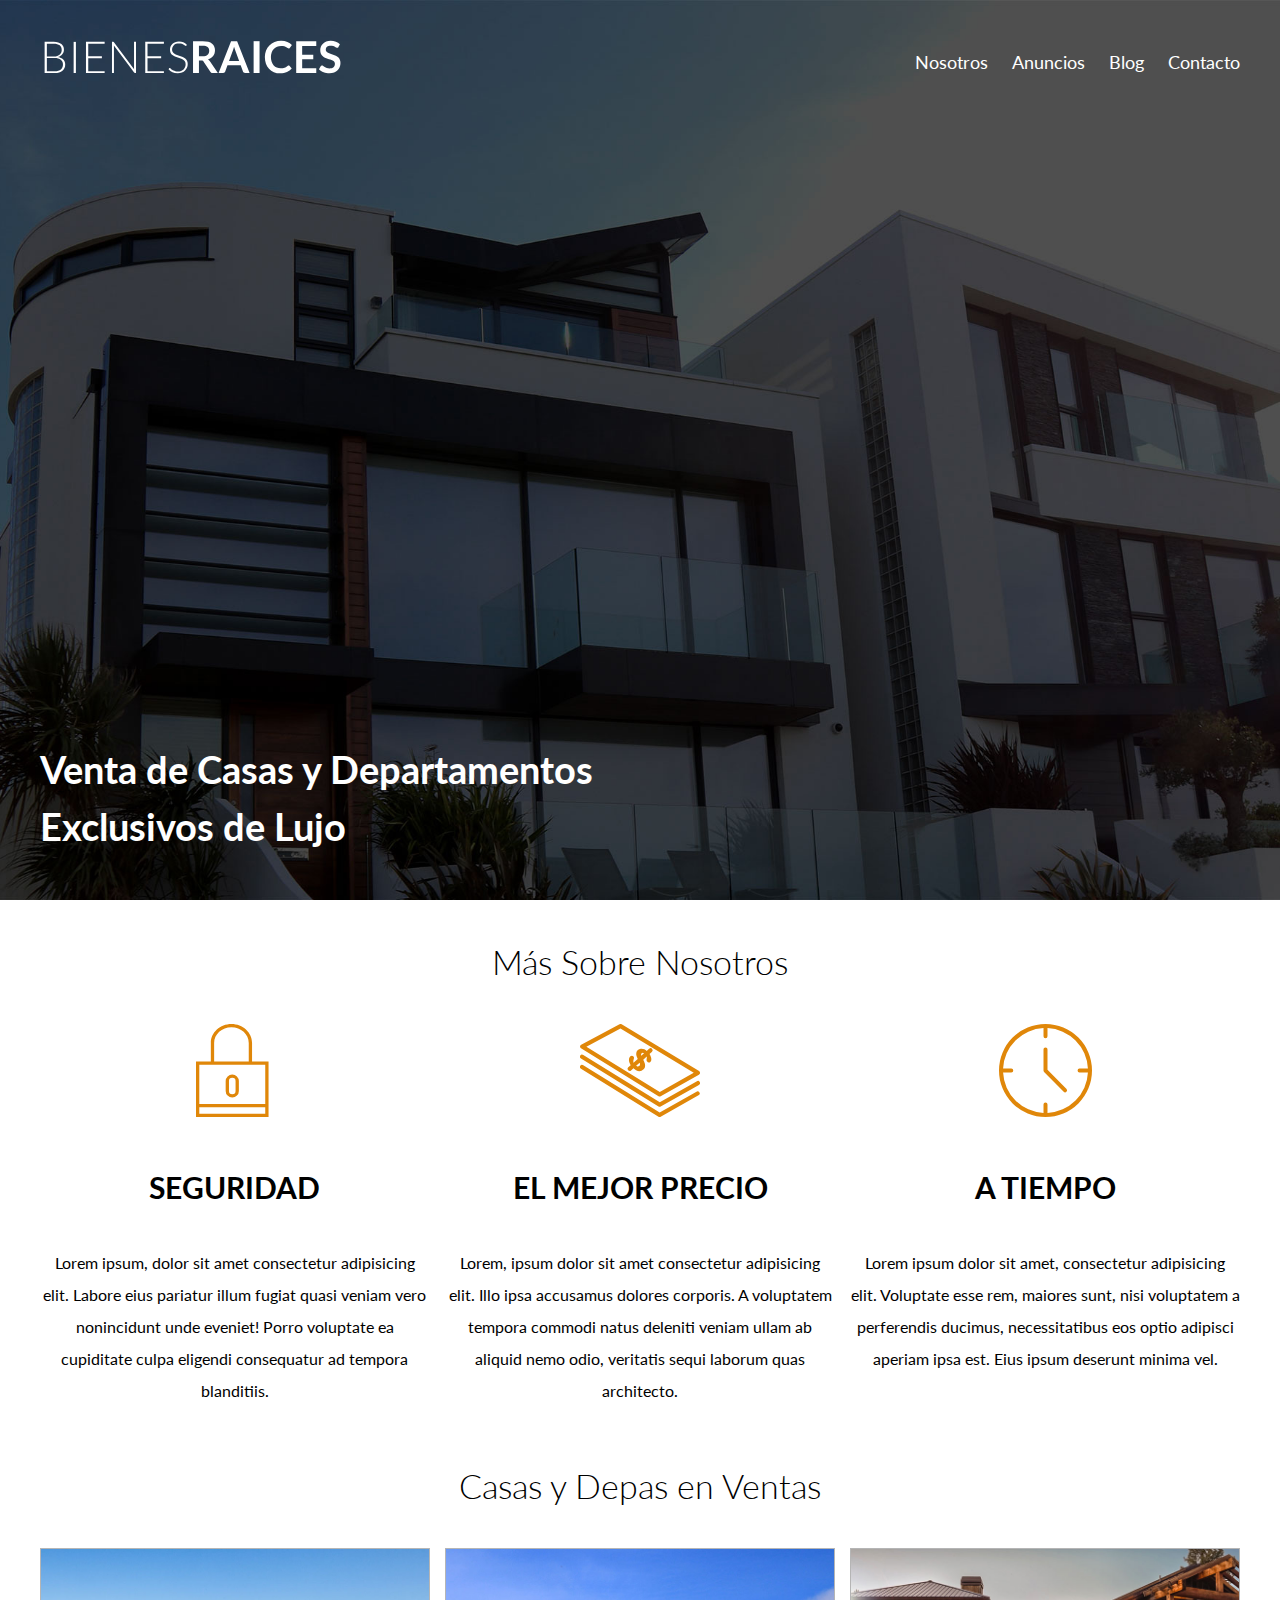
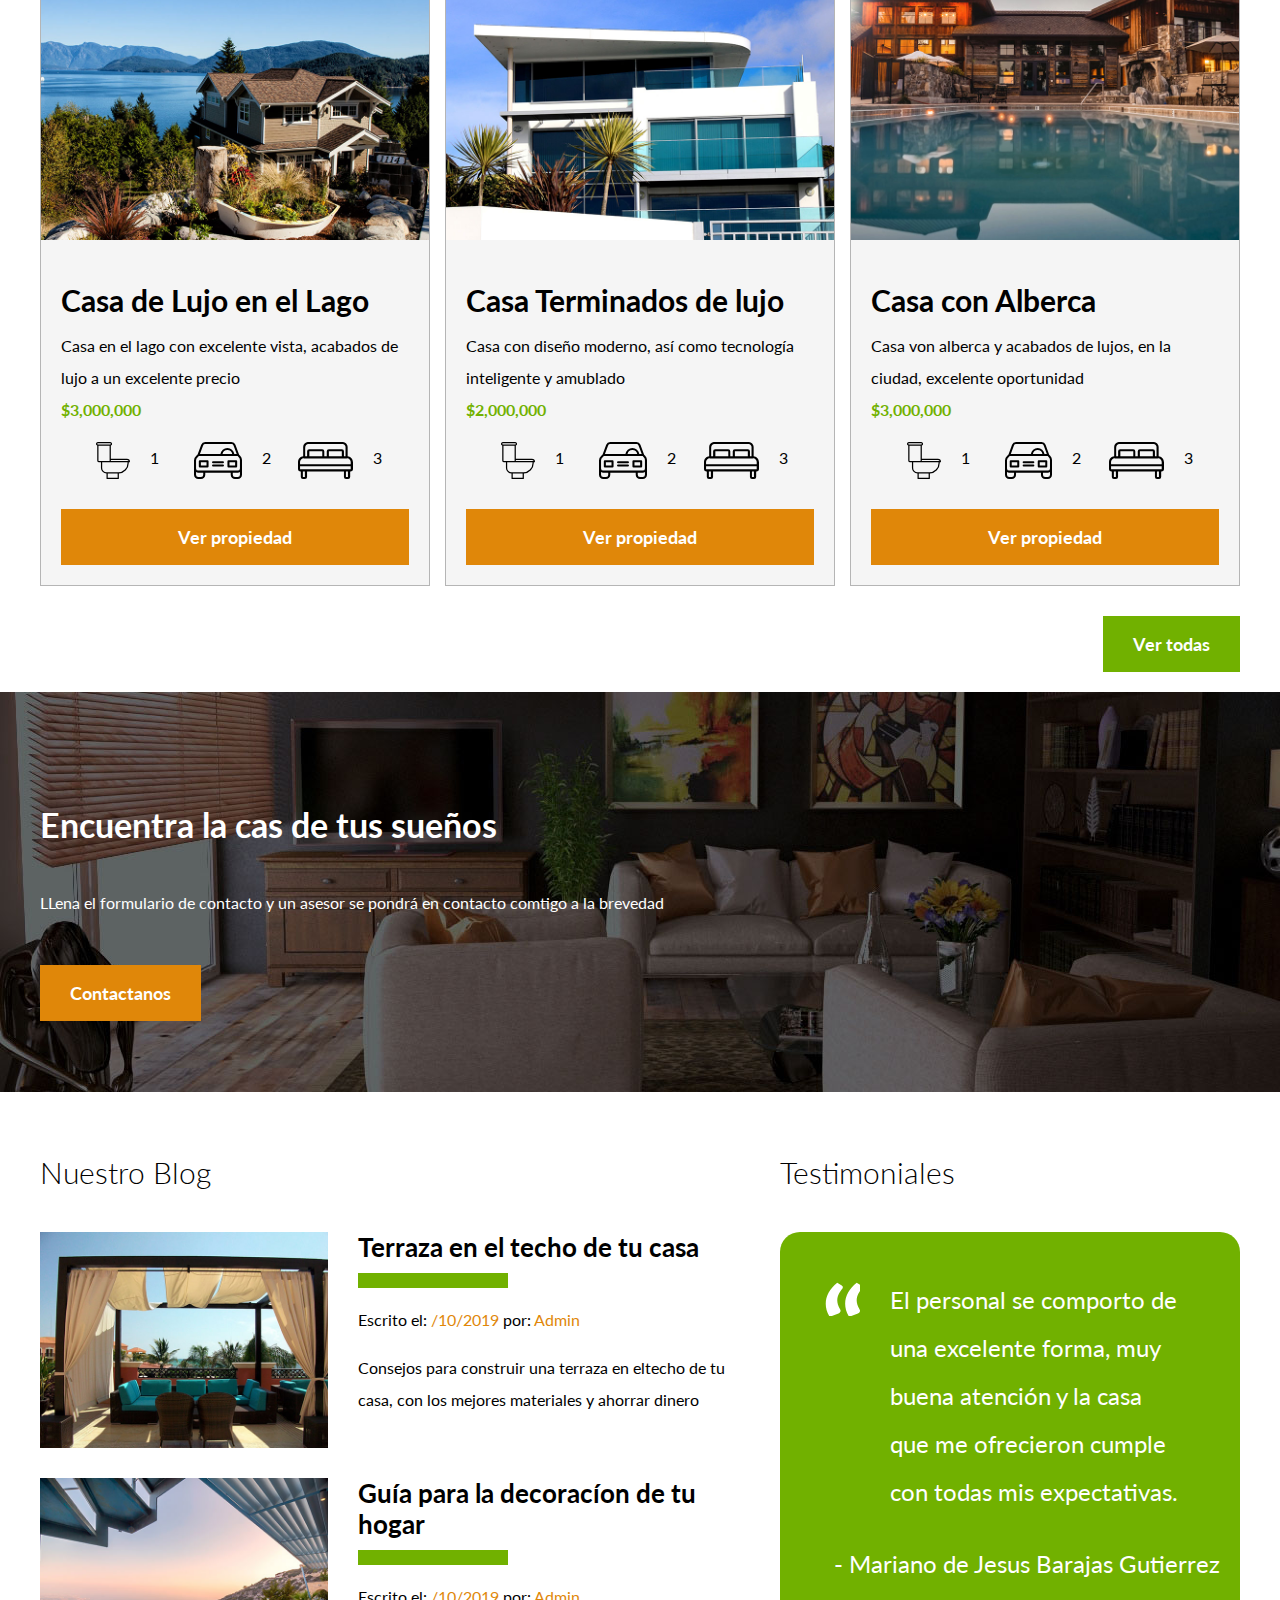
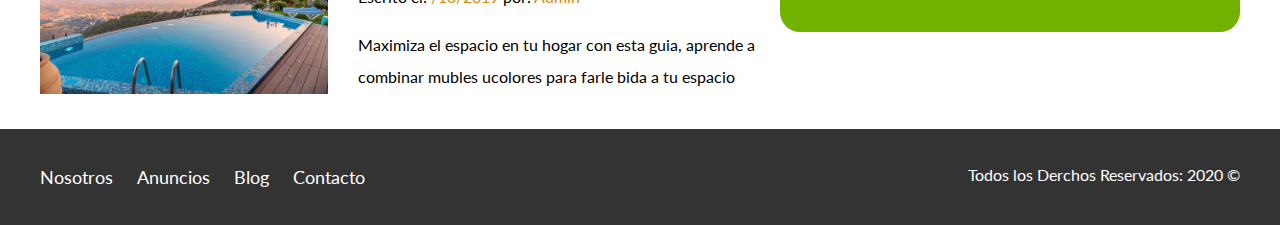
==== index.html @ 3288266c "first commit" ====
<!DOCTYPE html>
<html lang="en">

<head>
    <meta charset="UTF-8">
    <meta name="viewport" content="width=device-width, initial-scale=1.0">
    <title>Bienes Raices</title>
    <link rel="preconnect" href="https://fonts.gstatic.com">
    <link href="https://fonts.googleapis.com/css2?family=Lato:wght@300;700;900&display=swap" rel="stylesheet">
    <link rel="stylesheet" href="/css/normalize.css">
    <link rel="stylesheet" href="/css/main.css">
</head>

<body>

    <header class="site-header inicio">
        <div class="contenedor contenido-header">
            <div class="barra">
                <a href="/">
                    <img src="/img/logo.svg" alt="logotipo">
                </a>

                <nav class="navegacion">
                    <a href="nosotros.html">Nosotros</a>
                    <a href="anuncios.html">Anuncios</a>
                    <a href="blog.html">Blog</a>
                    <a href="contacto.html">Contacto</a>
                </nav>
            </div>
            <h1>Venta de Casas y Departamentos Exclusivos de Lujo</h1>
        </div>
    </header>

    <section class="contenedor seccion">
        <h2 class="fw-300 centrar-texto">Más Sobre Nosotros</h2>
        <div class="iconos-nosotros">
            <div class="icono">
                <img src="/img/icono1.svg" alt="icono seguridad">
                <h3 class="encabesado">Seguridad</h3>
                <p>Lorem ipsum, dolor sit amet consectetur adipisicing elit. Labore eius pariatur illum fugiat quasi
                    veniam
                    vero
                    nonincidunt unde eveniet! Porro voluptate ea cupiditate culpa eligendi consequatur ad tempora
                    blanditiis.</p>
            </div>
            <div class="icono">
                <img src="/img/icono2.svg" alt="icono mejor precio">
                <h3 class="encabesado">El Mejor Precio</h3>
                <p>Lorem, ipsum dolor sit amet consectetur adipisicing elit. Illo ipsa accusamus dolores corporis. A
                    voluptatem
                    tempora commodi natus deleniti veniam ullam ab aliquid nemo odio, veritatis sequi laborum quas
                    architecto.</p>
            </div>
            <div class="icono">
                <img src="/img/icono3.svg" alt="icono a tiempo">
                <h3 class="encabesado">A Tiempo</h3>
                <p>Lorem ipsum dolor sit amet, consectetur adipisicing elit. Voluptate esse rem, maiores sunt, nisi
                    voluptatem a
                    perferendis ducimus, necessitatibus eos optio adipisci aperiam ipsa est. Eius ipsum deserunt minima
                    vel.
                </p>
            </div>
        </div>
    </section>

    <main class="seccion contenedor">
        <h2 class="fw-300 centrar-texto">Casas y Depas en Ventas</h2>
        <div class="contenedor-anuncios">
            <div class="anuncios">
                <img src="/img/anuncio1.jpg" alt="Anucnio casa en el lago">
                <div class="contenido-anuncio">
                    <h3>Casa de Lujo en el Lago</h3>
                    <p>Casa en el lago con excelente vista, acabados de lujo a un excelente precio</p>
                    <p class="precio">$3,000,000</p>
                    <ul class="iconos-caracteristicas">
                        <li>
                            <img src="img/icono_wc.svg" alt="icono wc">
                            <p>1</p>
                        </li>
                        <li>
                            <img src="img/icono_estacionamiento.svg" alt="icono estacionamiento">
                            <p>2</p>
                        </li>
                        <li>
                            <img src="img/icono_dormitorio.svg" alt="icono dormitorio">
                            <p>3</p>
                        </li>
                    </ul>
                    <a href="#" class="boton boton-amarillo d-block">Ver propiedad</a>
                </div>
            </div>
            <div class="anuncios">
                <img src="/img/anuncio2.jpg" alt="Anucnio casa con Terminados de lujos">
                <div class="contenido-anuncio">
                    <h3>Casa Terminados de lujo</h3>
                    <p>Casa con diseño moderno, así como tecnología inteligente y amublado</p>
                    <p class="precio">$2,000,000</p>
                    <ul class="iconos-caracteristicas">
                        <li>
                            <img src="img/icono_wc.svg" alt="icono wc">
                            <p>1</p>
                        </li>
                        <li>
                            <img src="img/icono_estacionamiento.svg" alt="icono estacionamiento">
                            <p>2</p>
                        </li>
                        <li>
                            <img src="img/icono_dormitorio.svg" alt="icono dormitorio">
                            <p>3</p>
                        </li>
                    </ul>
                    <a href="#" class="boton boton-amarillo d-block">Ver propiedad</a>
                </div>
            </div>
            <div class="anuncios">
                <img src="/img/anuncio3.jpg" alt="Anucnio casa con alberca">
                <div class="contenido-anuncio">
                    <h3>Casa con Alberca</h3>
                    <p>Casa von alberca y acabados de lujos, en la ciudad, excelente oportunidad</p>
                    <p class="precio">$3,000,000</p>
                    <ul class="iconos-caracteristicas">
                        <li>
                            <img src="img/icono_wc.svg" alt="icono wc">
                            <p>1</p>
                        </li>
                        <li>
                            <img src="img/icono_estacionamiento.svg" alt="icono estacionamiento">
                            <p>2</p>
                        </li>
                        <li>
                            <img src="img/icono_dormitorio.svg" alt="icono dormitorio">
                            <p>3</p>
                        </li>
                    </ul>
                    <a href="#" class="boton boton-amarillo d-block">Ver propiedad</a>
                </div>
            </div>
        </div>
        <div class="ver-todas">
            <a href="anuncios.html" class="boton boton-verde">Ver todas</a>
        </div>
    </main>

    <section class="imegen-contacto">
        <div class="contenedor contenido-contacto">
            <h2>Encuentra la cas de tus sueños</h2>
            <p>LLena el formulario de contacto y un asesor se pondrá en contacto comtigo a la brevedad</p>
            <a href="contacto.html" class="boton boton-amarillo">Contactanos</a>
        </div>
    </section>
    <div class="seccion-inferior contenedor seccion">
        <section class="blog">
            <h3 class="centrar-tecto fw-300">Nuestro Blog</h3>
            <article class="entrada-blog">
                <div class="imagen">
                    <img src="/img/blog1.jpg" alt="Entrada de blog">
                </div>
                <div class="texto-entrada">
                    <a href="#">
                        <h4>Terraza en el techo de tu casa </h4>
                    </a>
                    <p>Escrito el: <span>/10/2019</span> por: <span>Admin</span></p>
                    <p>Consejos para construir una terraza en eltecho de tu casa, con los mejores materiales y ahorrar
                        dinero
                    </p>
                </div>
            </article>
            <article class="entrada-blog">
                <div class="imagen">
                    <img src="/img/blog2.jpg" alt="Entrada de blog">
                </div>
                <div class="texto-entrada">
                    <a href="#">
                        <h4>Guía para la decoracíon de tu hogar</h4>
                    </a>
                    <p>Escrito el: <span>/10/2019</span> por: <span>Admin</span></p>
                    <p>Maximiza el espacio en tu hogar con esta guia, aprende a combinar mubles ucolores para farle bida
                        a tu espacio
                    </p>
                </div>
            </article>
        </section>

        <section class="testimoniales">
            <h3 class="centrar-tecto fw-300">Testimoniales</h3>
            <div class="testimonial">
                <blockquote>
                    El personal se comporto de una excelente forma, muy buena atención y la casa que me ofrecieron
                    cumple
                    con
                    todas
                    mis expectativas.
                </blockquote>
                <p>- Mariano de Jesus Barajas Gutierrez </p>
            </div>
        </section>
    </div>
    <footer class="site-footer seccion">
        <div class="contenedor contenedor-footer">
            <nav class="navegacion">
                <a href="nosotros.html">Nosotros</a>
                <a href="anuncios.html">Anuncios</a>
                <a href="blog.html">Blog</a>
                <a href="contacto.html">Contacto</a>
            </nav>
            <p class="copyright">Todos los Derchos Reservados: 2020 &copy;</p>
        </div>
    </footer>
</body>

</html>
---- css/main.css ----
html {
    box-sizing: border-box;
    font-size: 62.5%;/*Resrt para REMS - 62.5% = 10px de 16px */
    /*Esto hacae que 1 rem sea igual a 10px ejemplo 1.8rem = 18px*/
}
*, *:before, *:after {
    box-sizing: inherit;
}
body {
    font-family: 'Lato', sans-serif;
    font-size: 1.6rem;
    line-height: 2;
}
h1 {
    font-size: 3.8rem;
}

h2 {
    font-size: 3.4rem;
}

h3 {
    font-size: 3rem;
}

h4 {
    font-size: 2.6rem;
}

/* Global */
img {
    max-width: 100%;
}
.contenedor {
    max-width: 120rem;
    margin: 0 auto;
}

/* Utilidades */
.seccion {
    margin-top: 2rem;
    margin-bottom: 2rem;
}

.fw-300 {
    font-weight: 300;
}

.centrar-texto {
    text-align: center;
}
.d-block {
    display: block!important;
}
/* Botones */
.boton {
 color: white;
 font-weight: 700;
 text-decoration: none;
 font-size: 1.8rem;
 padding:1rem 3rem;
 margin-top: 3rem;
 display: inline-block;
 text-align: center;

}
.boton-amarillo {
 background-color: #e08709;
}
.boton-verde {
    background-color: #71b100;
}
/* header*/
.site-header.inicio {
    background-image: url(../img/header.jpg);
    background-position: center center;
    background-size: cover;
    height: 100vh;
    min-height: 60rem;
}

.contenido-header {
    height: 100%;
    display: flex;
    flex-direction: column;
    justify-content: space-between;
}
.contenido-header h1 {
    color: white;
    padding-bottom: 2rem;
    max-width: 60rem;
    line-height: 1.5;
}

.barra {
    display: flex;
    justify-content: space-between;
    align-items: center;
    padding-top: 3rem;
}


/* Navegacion */
.navegacion a {
    color: white;
    text-decoration: none;
    font-size: 1.8rem;
    margin-right: 2rem;
}
.navegacion a:hover {
    color: #71b100;
}
.navegacion a:last-of-type {
    margin:0;
}

/* Iconos Nosotros*/
.encabezado-nosotros {
    font-weight: 300;
    text-align: center;
}

.iconos-nosotros {
    display: flex;
    justify-content: space-between;
}
.icono {
    flex-basis: calc(33.3% - 1rem);
    text-align: center;
}
.icono h3 {
    text-transform: uppercase;
}

/* Anuncios */
.contenedor-anuncios {
    display: flex;
    justify-content: space-between;
}
.anuncios {
    flex-basis: calc(33.3% - 1rem);
    border: 1px solid #b5b5b5;
    background-color: #f5f5f5;
}
.contenido-anuncio {
    padding: 2rem;  
}
.contenido-anuncio h3,
.contenido-anuncio p
{
    margin: 0;
}
.precio {
    color: #71b100;
    font-weight: 700;
}
.iconos-caracteristicas {
    list-style: none;
    padding: 0;
    display: flex;
    justify-content: space-evenly;
}
.iconos-caracteristicas li {
    /*flex: 1;*/
    display: flex;
}

.iconos-caracteristicas li img {
    margin-right: 2rem;
}

.ver-todas {
    display: flex;
    justify-content: flex-end;
}

/* Contacto Home */
.imegen-contacto {
    background-image: url(../img/encuentra.jpg);
    background-position: center center;
    height: 40rem;
    display: flex;
    align-items: center;
}
.contenido-contacto {
    flex: 1;
    color: #ffff;

}

.contenido-contacto p{
    font-size: 1.8;   
}

/* Seccion Inferior*/
.seccion-inferior{
    display: flex;
    justify-content: space-between;
}
.seccion-inferior .blog {
    flex-basis: 60%;
}

.seccion-inferior .testimoniales {
    flex-basis: calc(40% - 2rem) ;
}

.entrada-blog {
    display: flex;
    justify-content: space-between;
    margin-bottom: 2rem;
}
.entrada-blog:last-of-type {
    margin-bottom: 0;
}

.entrada-blog .imagen {
    flex-basis: 40%;
}

.entrada-blog .texto-entrada {
    flex-basis: calc(60% - 3rem);
}
.texto-entrada a {
    color: black;
    text-decoration: none;
}
.texto-entrada h4 {
    margin: 0;
    line-height: 1.2;
}
.texto-entrada h4::after {
    content: '';
    display: block;
    width: 15rem;
    height: 1.5rem;
    background-color: #71b100;
    margin-top: 1rem;

}
.texto-entrada span{
    color: #e08709;
}

/* Testiomoniales */
.testimonial{
    background-color: #71b100;
    font-size: 2.4rem;
    padding: 2rem;
    color: white;
    border-radius: 2rem;
}
.testimonial p {
    text-align: right;
}

.testimonial blockquote::before {
    content:'';
    background-image: url(../img/comilla.svg);
    width: 4rem;
    height: 4rem;
    display: block;
    position: absolute;
    left: -2rem;
    font-weight: 300;
}

.testimonial blockquote {
    position: relative;
    padding-left: 5rem;
}

/* Site footer*/
.site-footer {
    background-color: #333333;
    margin: 0;
}
.contenedor-footer{
    padding:3rem 0;
    display: flex;
    justify-content: space-between;
}

.copyright{
    margin: 0;
    color: white;
}
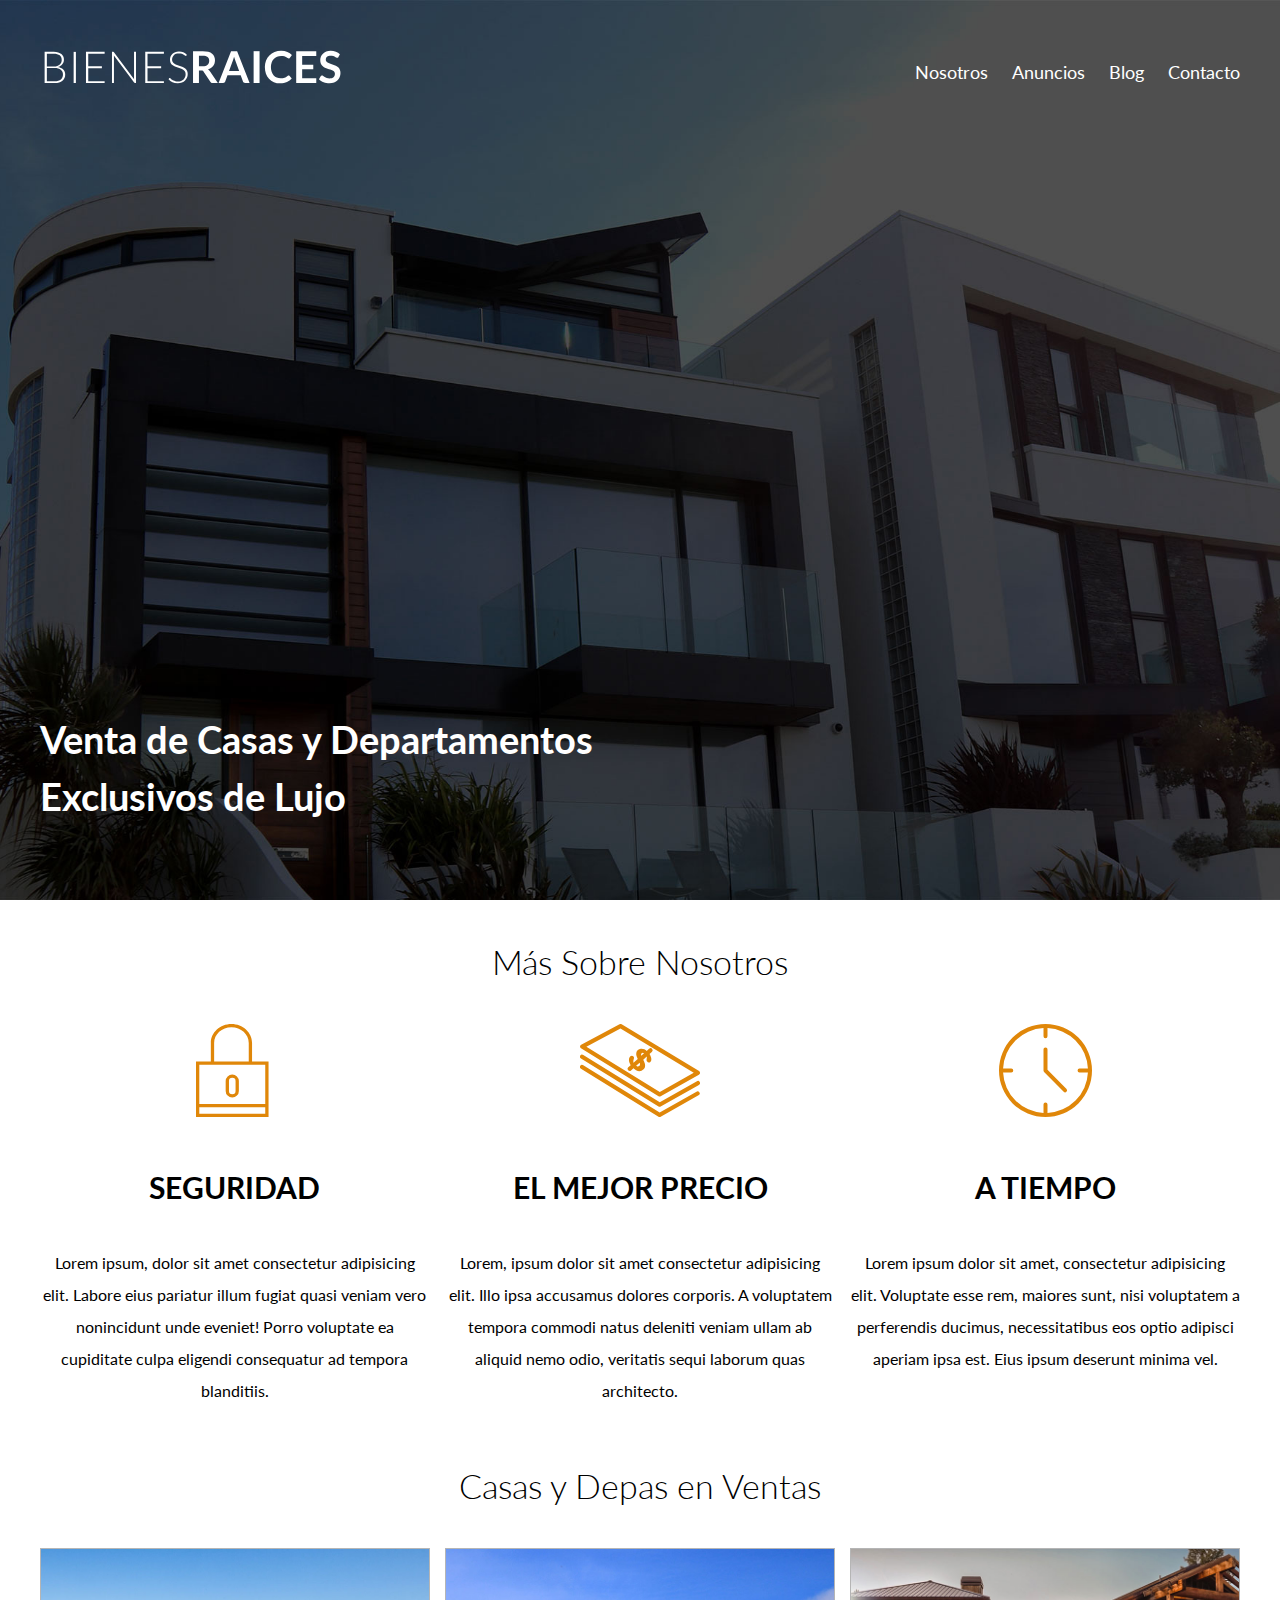
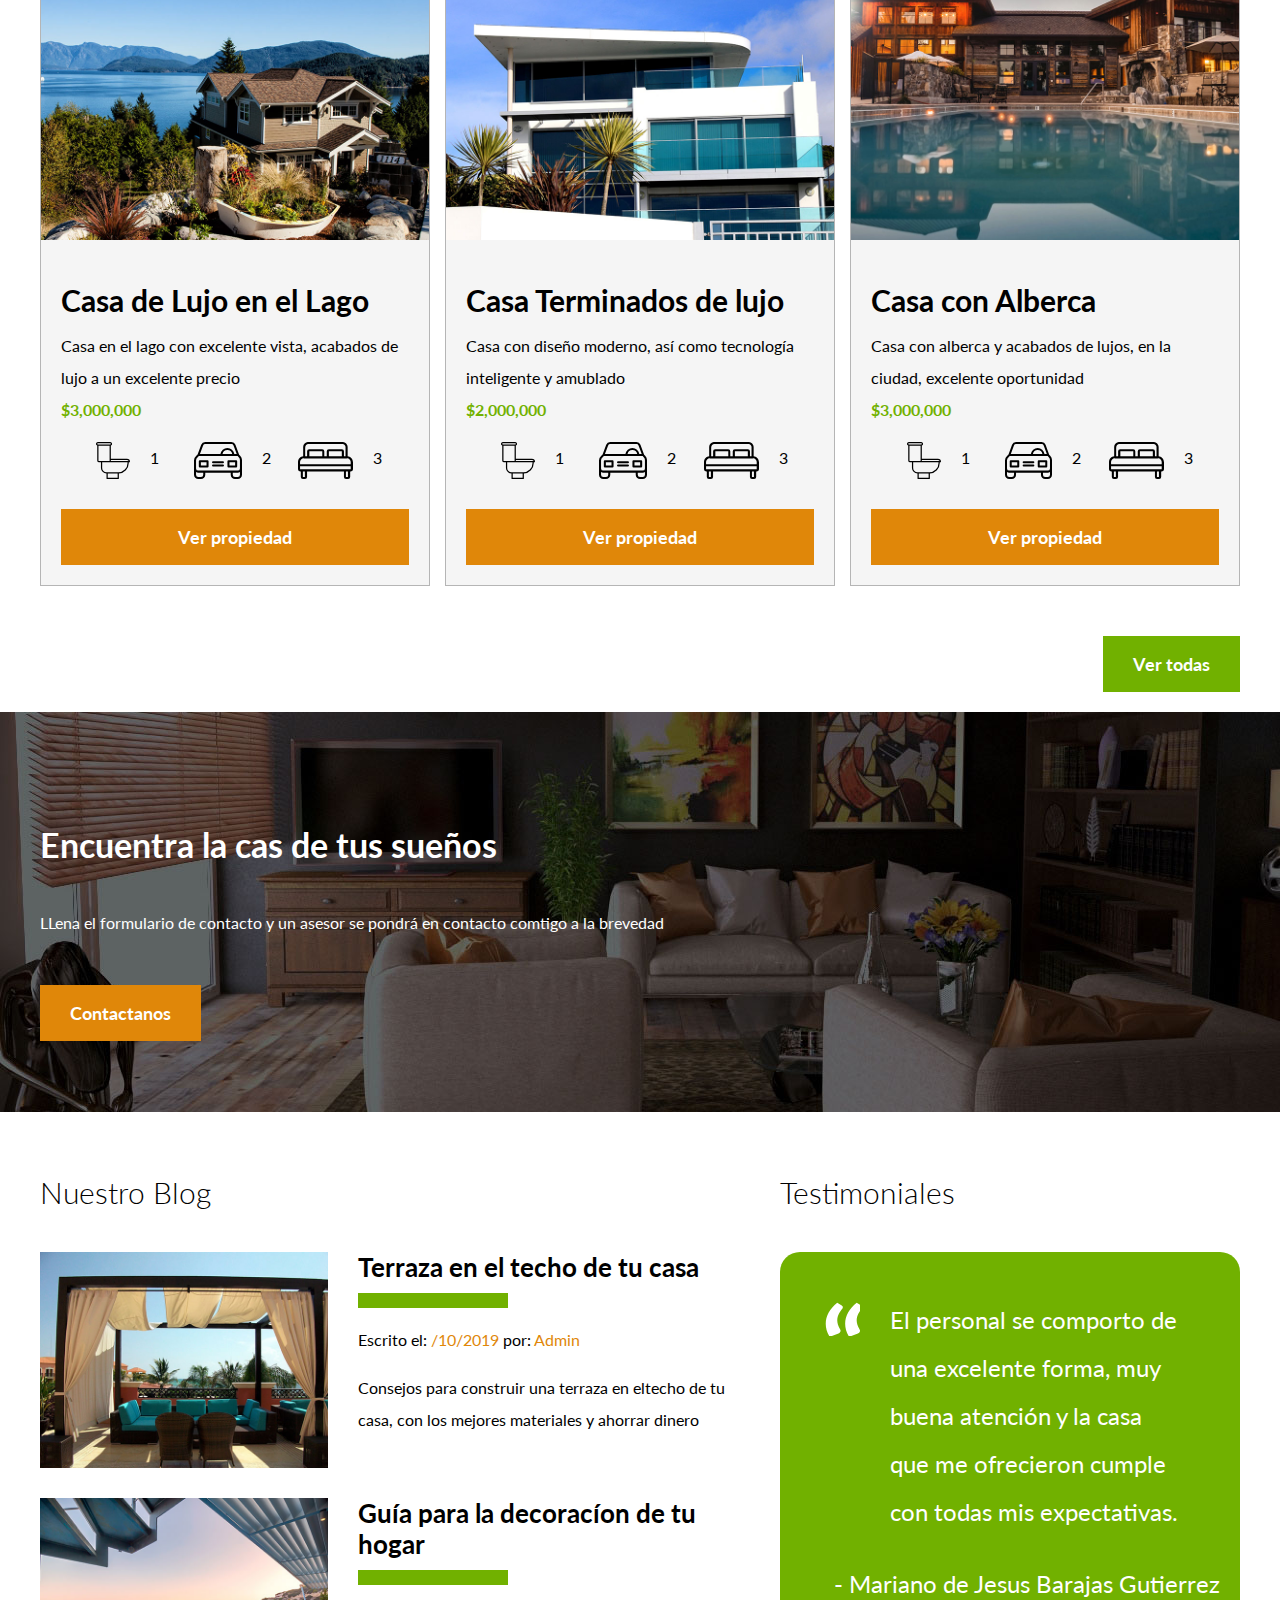
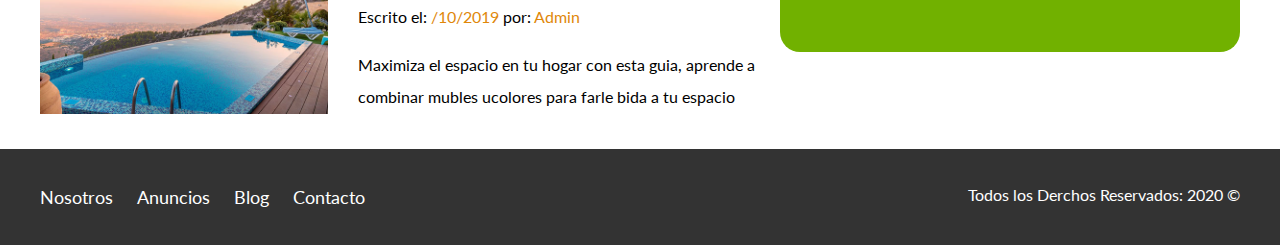
==== commit 35be568f: "Se agrega seccion de Blog" ====
--- a/index.html
+++ b/index.html
@@ -86,7 +86,7 @@
                             <p>3</p>
                         </li>
                     </ul>
-                    <a href="#" class="boton boton-amarillo d-block">Ver propiedad</a>
+                    <a href="anuncio.html" class="boton boton-amarillo d-block">Ver propiedad</a>
                 </div>
             </div>
             <div class="anuncios">
@@ -109,14 +109,14 @@
                             <p>3</p>
                         </li>
                     </ul>
-                    <a href="#" class="boton boton-amarillo d-block">Ver propiedad</a>
+                    <a href="anuncio.html" class="boton boton-amarillo d-block">Ver propiedad</a>
                 </div>
             </div>
             <div class="anuncios">
                 <img src="/img/anuncio3.jpg" alt="Anucnio casa con alberca">
                 <div class="contenido-anuncio">
                     <h3>Casa con Alberca</h3>
-                    <p>Casa von alberca y acabados de lujos, en la ciudad, excelente oportunidad</p>
+                    <p>Casa con alberca y acabados de lujos, en la ciudad, excelente oportunidad</p>
                     <p class="precio">$3,000,000</p>
                     <ul class="iconos-caracteristicas">
                         <li>
@@ -132,7 +132,7 @@
                             <p>3</p>
                         </li>
                     </ul>
-                    <a href="#" class="boton boton-amarillo d-block">Ver propiedad</a>
+                    <a href="anuncio.html" class="boton boton-amarillo d-block">Ver propiedad</a>
                 </div>
             </div>
         </div>
@@ -156,7 +156,7 @@
                     <img src="/img/blog1.jpg" alt="Entrada de blog">
                 </div>
                 <div class="texto-entrada">
-                    <a href="#">
+                    <a href="entrada.html">
                         <h4>Terraza en el techo de tu casa </h4>
                     </a>
                     <p>Escrito el: <span>/10/2019</span> por: <span>Admin</span></p>
@@ -170,7 +170,7 @@
                     <img src="/img/blog2.jpg" alt="Entrada de blog">
                 </div>
                 <div class="texto-entrada">
-                    <a href="#">
+                    <a href="entrada.html">
                         <h4>Guía para la decoracíon de tu hogar</h4>
                     </a>
                     <p>Escrito el: <span>/10/2019</span> por: <span>Admin</span></p>
--- a/css/main.css
+++ b/css/main.css
@@ -51,6 +51,9 @@
 }
 .d-block {
     display: block!important;
+}
+.contenido-centrado {
+    max-width: 800px;
 }
 /* Botones */
 .boton {
@@ -71,6 +74,11 @@
     background-color: #71b100;
 }
 /* header*/
+.site-header{
+    background-color: #333333;
+    padding: 1rem 0rem 3rem 0rem;
+}
+
 .site-header.inicio {
     background-image: url(../img/header.jpg);
     background-position: center center;
@@ -136,11 +144,15 @@
 .contenedor-anuncios {
     display: flex;
     justify-content: space-between;
+    flex-wrap: wrap;
 }
 .anuncios {
+    flex-grow: 0;
+    flex-shrink: 0;
     flex-basis: calc(33.3% - 1rem);
     border: 1px solid #b5b5b5;
     background-color: #f5f5f5;
+    margin-bottom: 2rem;
 }
 .contenido-anuncio {
     padding: 2rem;  
@@ -159,6 +171,8 @@
     padding: 0;
     display: flex;
     justify-content: space-evenly;
+    flex: 1;
+    max-width: 500px;
 }
 .iconos-caracteristicas li {
     /*flex: 1;*/
@@ -284,4 +298,25 @@
 .copyright{
     margin: 0;
     color: white;
+}
+
+/** Interna**/
+/**Nosotros**/
+.cotenido-nosotros {
+    display:grid;
+    grid-template-columns: 50% 50%;
+    grid-column-gap: 2rem;
+}
+.texto-nosotros blockquote {
+  font-weight: 900;
+  font-size: 2rem;
+  margin: 0%;
+  padding: 0 0 3rem 0;  
+}
+
+/**Anuncio**/
+.resumen-propiedad {
+    display: flex;
+    justify-content: space-between;
+    align-items: center;
 }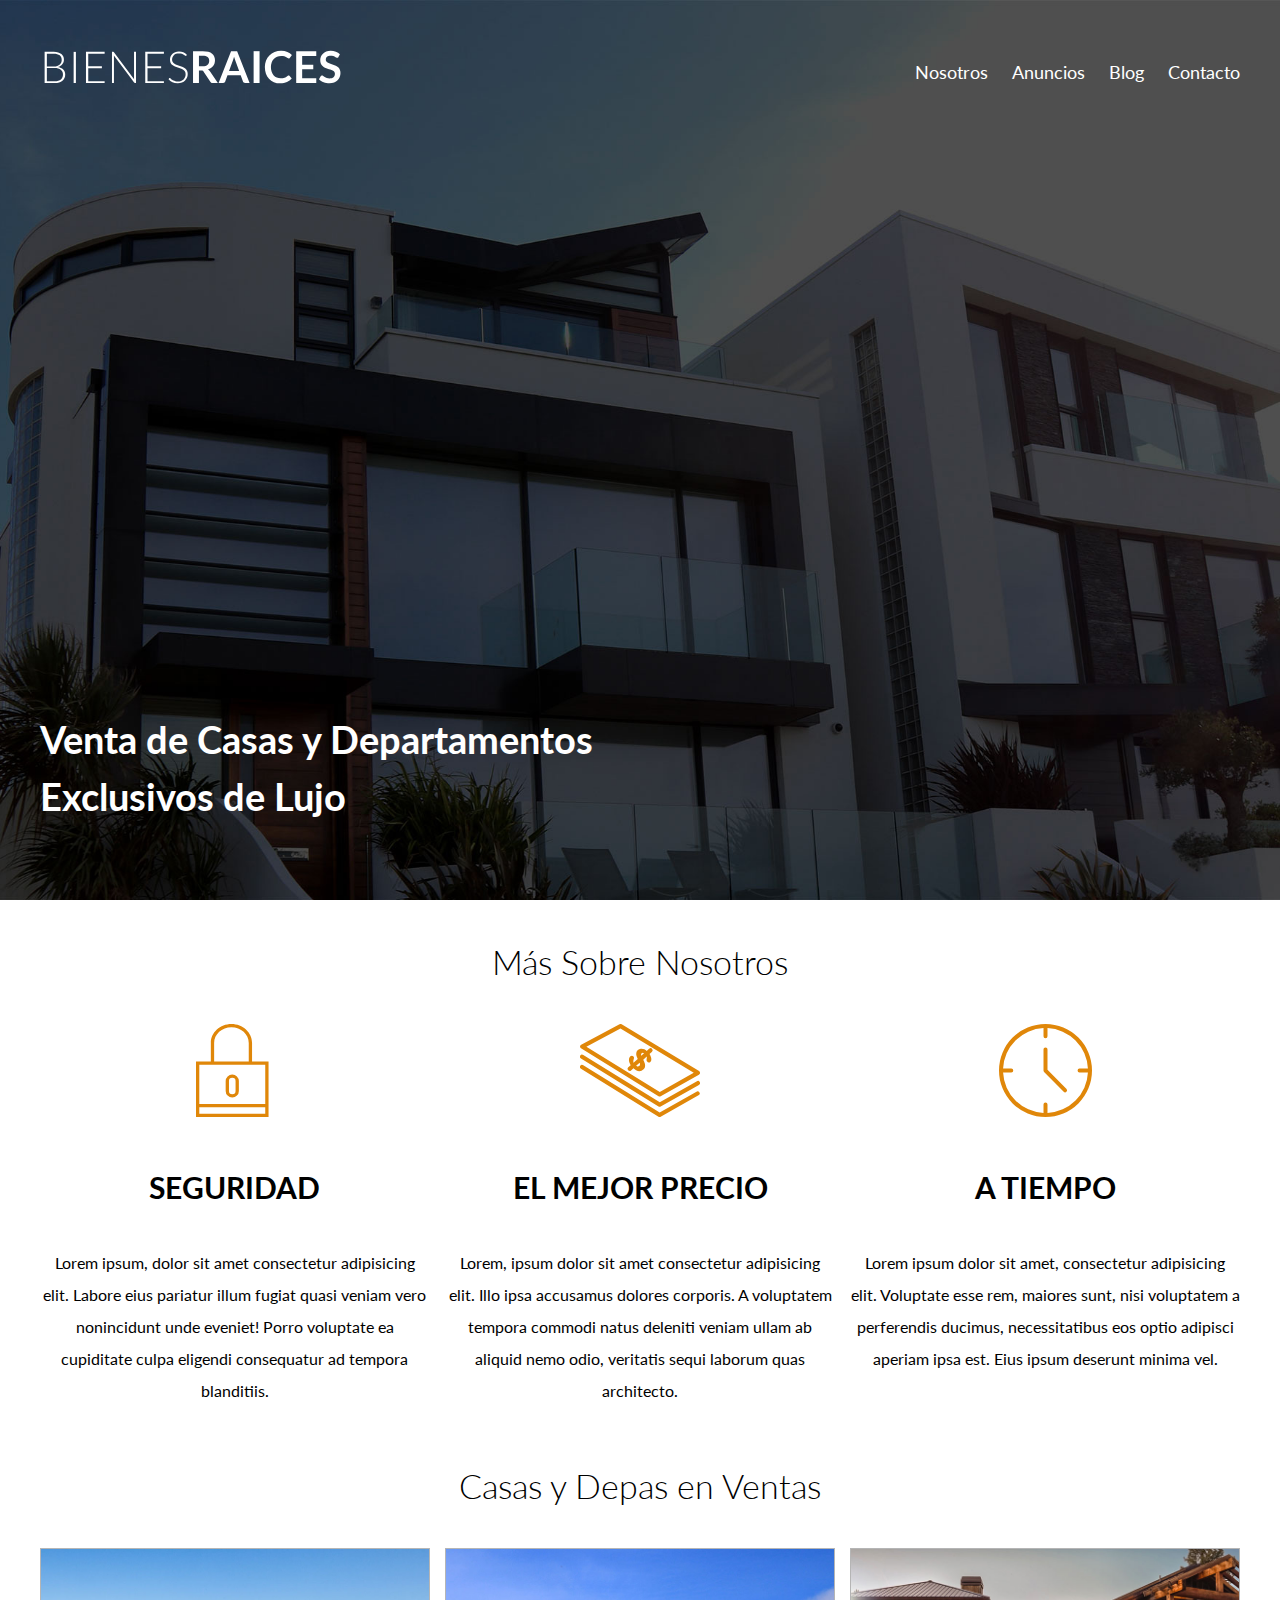
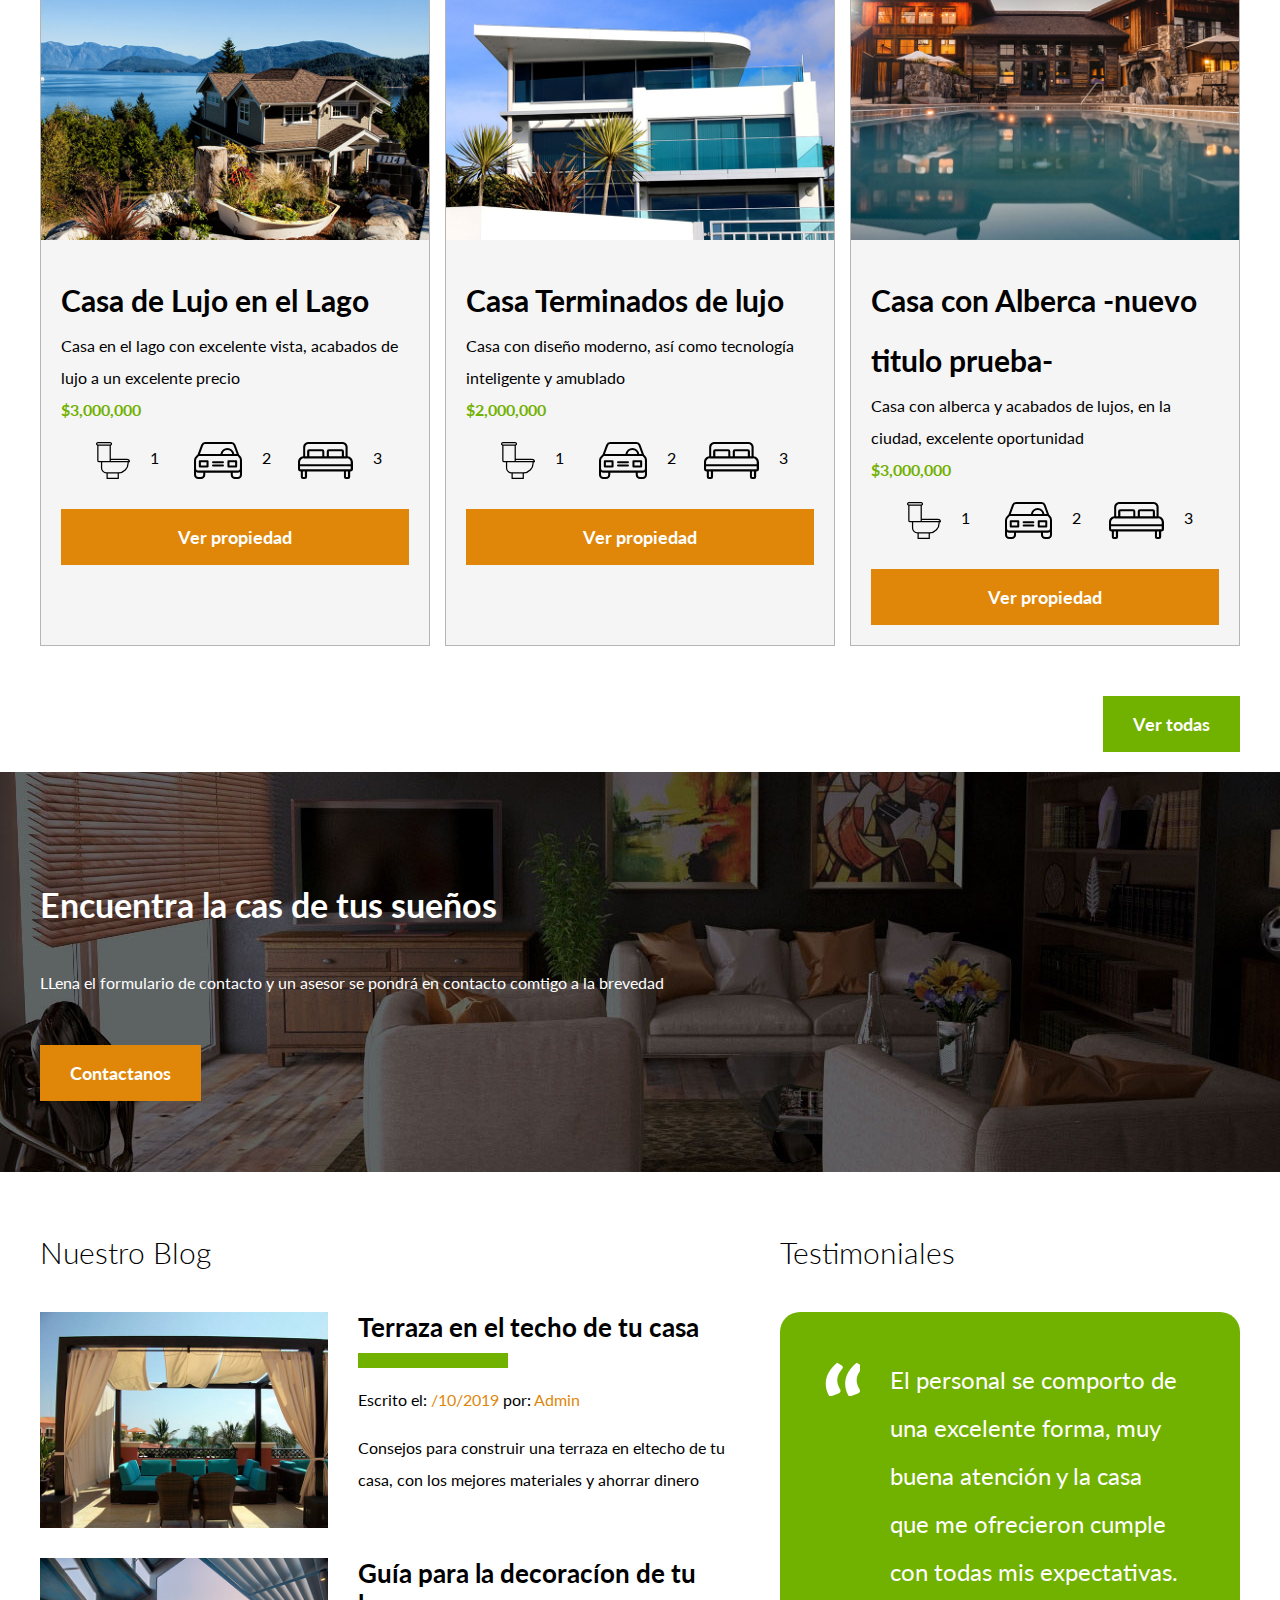
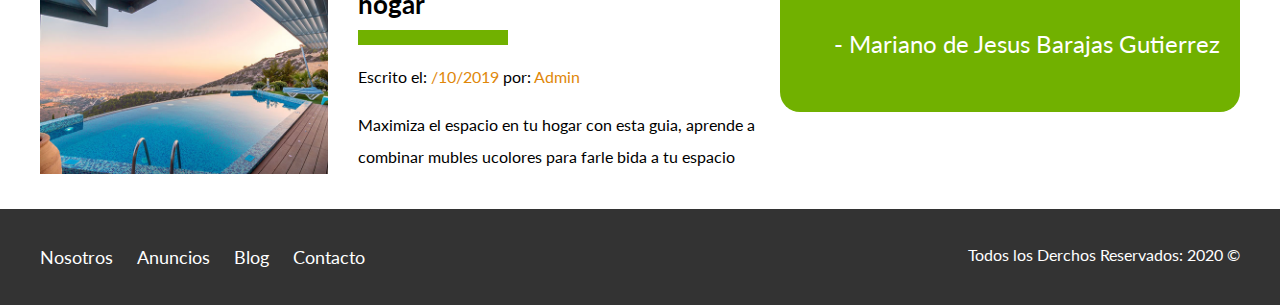
==== commit 8288efe1: "Nuevo titulo" ====
--- a/index.html
+++ b/index.html
@@ -115,7 +115,7 @@
             <div class="anuncios">
                 <img src="/img/anuncio3.jpg" alt="Anucnio casa con alberca">
                 <div class="contenido-anuncio">
-                    <h3>Casa con Alberca</h3>
+                    <h3>Casa con Alberca -nuevo titulo prueba-</h3>
                     <p>Casa con alberca y acabados de lujos, en la ciudad, excelente oportunidad</p>
                     <p class="precio">$3,000,000</p>
                     <ul class="iconos-caracteristicas">
@@ -208,4 +208,4 @@
     </footer>
 </body>
 
-</html>+</html>
